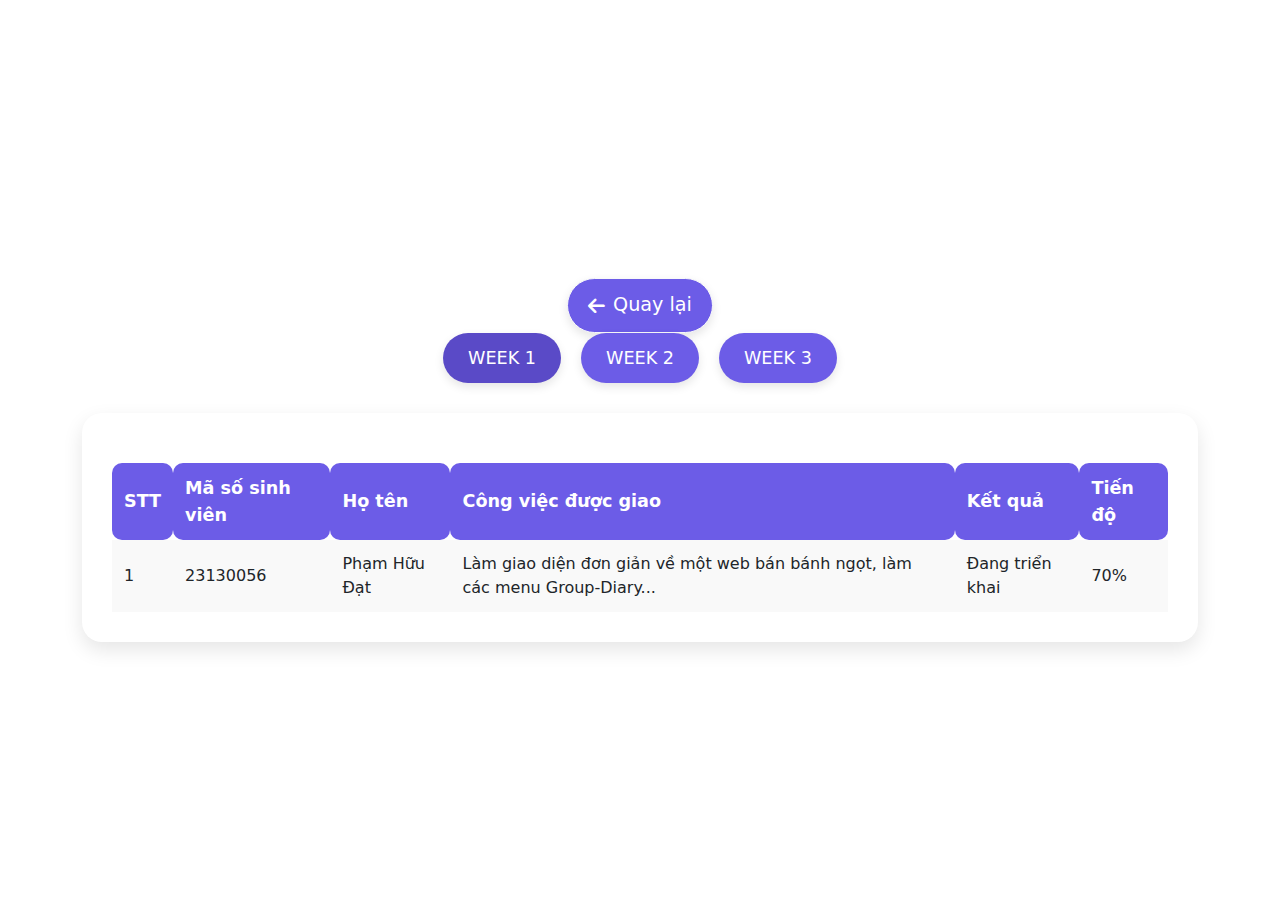
==== pages/groupdiary.html @ 4a21accf "Add files via upload" ====
<!DOCTYPE html>
<html lang="vi">
<head>
    <meta charset="UTF-8">
    <meta name="viewport" content="width=device-width, initial-scale=1.0">
    <title>Nhật ký nhóm</title>
    <link href="https://fonts.googleapis.com/css2?family=Roboto:wght@400;500;700&display=swap" rel="stylesheet">
    <link rel="stylesheet" href="/styles/groupdiary.css">
    <link href="https://cdn.jsdelivr.net/npm/bootstrap@5.3.1/dist/css/bootstrap.min.css" rel="stylesheet">
    <!-- Thêm Font Awesome cho biểu tượng Back -->
    <link rel="stylesheet" href="https://cdnjs.cloudflare.com/ajax/libs/font-awesome/6.0.0-beta3/css/all.min.css">
</head>
<body>

    <div class="container">


        <!-- Nút quay lại -->
        <div class="back-button">
            <a href="/index.html" class="btn btn-light">
                <i class="fas fa-arrow-left"></i> Quay lại
            </a>
        </div>

        <!-- Các Tab -->
        <div class="tabs">
            <button class="tab-button" onclick="openTab(event, 'Week1')">Week 1</button>
            <button class="tab-button" onclick="openTab(event, 'Week2')">Week 2</button>
            <button class="tab-button" onclick="openTab(event, 'Week3')">Week 3</button>
        </div>

        <!-- Nội dung từng Tab -->
        <div id="Week1" class="tab-content">
            <table>
                <thead>
                    <tr>
                        <th>STT</th>
                        <th>Mã số sinh viên</th>
                        <th>Họ tên</th>
                        <th>Công việc được giao</th>
                        <th>Kết quả</th>
                        <th>Tiến độ</th>
                    </tr>
                </thead>
                <tbody>
                    <tr>
                        <td>1</td>
                        <td>23130056</td>
                        <td>Phạm Hữu Đạt</td>
                        <td>Làm giao diện đơn giản về một web bán bánh ngọt, làm các menu Group-Diary...</td>
                        <td>Đang triển khai</td>
                        <td>70%</td>
                    </tr>
                    <!-- Thêm nhiều dòng như vậy cho các sinh viên khác -->
                </tbody>
            </table>
        </div>

        <div id="Week2" class="tab-content">
            <!-- Bảng tương tự cho Week 2 -->
        </div>

        <div id="Week3" class="tab-content">
            <!-- Bảng tương tự cho Week 3 -->
        </div>
    </div>

    <script src="/js/groupdiary.js"></script>
</body>
</html>
---- styles/groupdiary.css ----
/* Định dạng nút quay lại */
.back-button {
    margin-top: 20px;
    text-align: center;
}

.back-button a {
    display: inline-flex;
    align-items: center;
    font-size: 1.2rem;
    padding: 12px 20px;
    background-color: #6c5ce7;
    color: white;
    text-decoration: none;
    border-radius: 50px;
    box-shadow: 0 4px 10px rgba(0, 0, 0, 0.1);
    transition: all 0.3s ease;
}

.back-button a:hover {
    background-color: #5a4ac7;
    transform: translateY(-2px);
}

.back-button a i {
    margin-right: 8px;
}

/* Tổng quan */

* {
    margin: 0;
    padding: 0;
    box-sizing: border-box;
}

body {
    font-family: 'Roboto', sans-serif;
    background-color: #f8f9fa;
    display: flex;
    justify-content: center;
    align-items: flex-start;
    min-height: 100vh;
    padding: 40px;
}

.container {
    width: 90%;
    max-width: 1200px;
    margin: auto;
}

/* Tabs */
.tabs {
    display: flex;
    justify-content: center;
    margin-bottom: 30px;
}

.tab-button {
    background-color: #6c5ce7;
    color: white;
    border: none;
    padding: 12px 25px;
    margin: 0 10px;
    cursor: pointer;
    font-size: 1.1rem;
    text-transform: uppercase;
    border-radius: 50px;
    transition: all 0.3s ease;
    font-weight: 500;
    box-shadow: 0 4px 10px rgba(0, 0, 0, 0.1);
}

.tab-button:hover {
    background-color: #5a4ac7;
    transform: translateY(-2px);
}

.tab-button.active {
    background-color: #5a4ac7;
    color: white;
}

/* Tab Content */
.tab-content {
    display: none;
    background-color: #ffffff;
    padding: 30px;
    border-radius: 20px;
    box-shadow: 0 8px 20px rgba(0, 0, 0, 0.1);
    margin-top: 20px;
    opacity: 0;
    transition: opacity 0.4s ease;
}

.tab-content.active {
    display: block;
    opacity: 1;
}

/* Bảng */
table {
    width: 100%;
    border-collapse: collapse;
    margin-top: 20px;
}

th, td {
    padding: 12px;
    text-align: left;
}

th {
    background-color: #6c5ce7;
    color: white;
    font-size: 1.1rem;
    border-radius: 10px;
}

td {
    background-color: #f9f9f9;
}

td input, td textarea {
    width: 100%;
    padding: 10px;
    font-size: 1rem;
    border-radius: 10px;
    border: 1px solid #ddd;
    transition: border-color 0.3s ease;
    box-shadow: 0 4px 10px rgba(0, 0, 0, 0.05);
}

td input:focus, td textarea:focus {
    border-color: #6c5ce7;
    box-shadow: 0 4px 12px rgba(108, 92, 231, 0.2);
}

td textarea {
    resize: vertical;
    min-height: 80px;
}

/* Cột Công việc được giao dài hơn */
td textarea {
    width: 100%;
    padding: 10px;
    font-size: 1rem;
    border-radius: 10px;
    border: 1px solid #ddd;
}

/* Cột Kết quả và Tiến độ ngắn hơn */
td input {
    max-width: 150px;
}

/* Hiệu ứng hover */
tr:hover {
    background-color: #f0f4f8;
    transform: translateY(-2px);
    transition: transform 0.3s ease;
}

/* Responsive */
@media (max-width: 768px) {
    .container {
        width: 95%;
    }

    .tab-button {
        padding: 10px 18px;
        font-size: 1rem;
    }

    table {
        font-size: 0.9rem;
    }

    td input, td textarea {
        font-size: 0.9rem;
    }
}
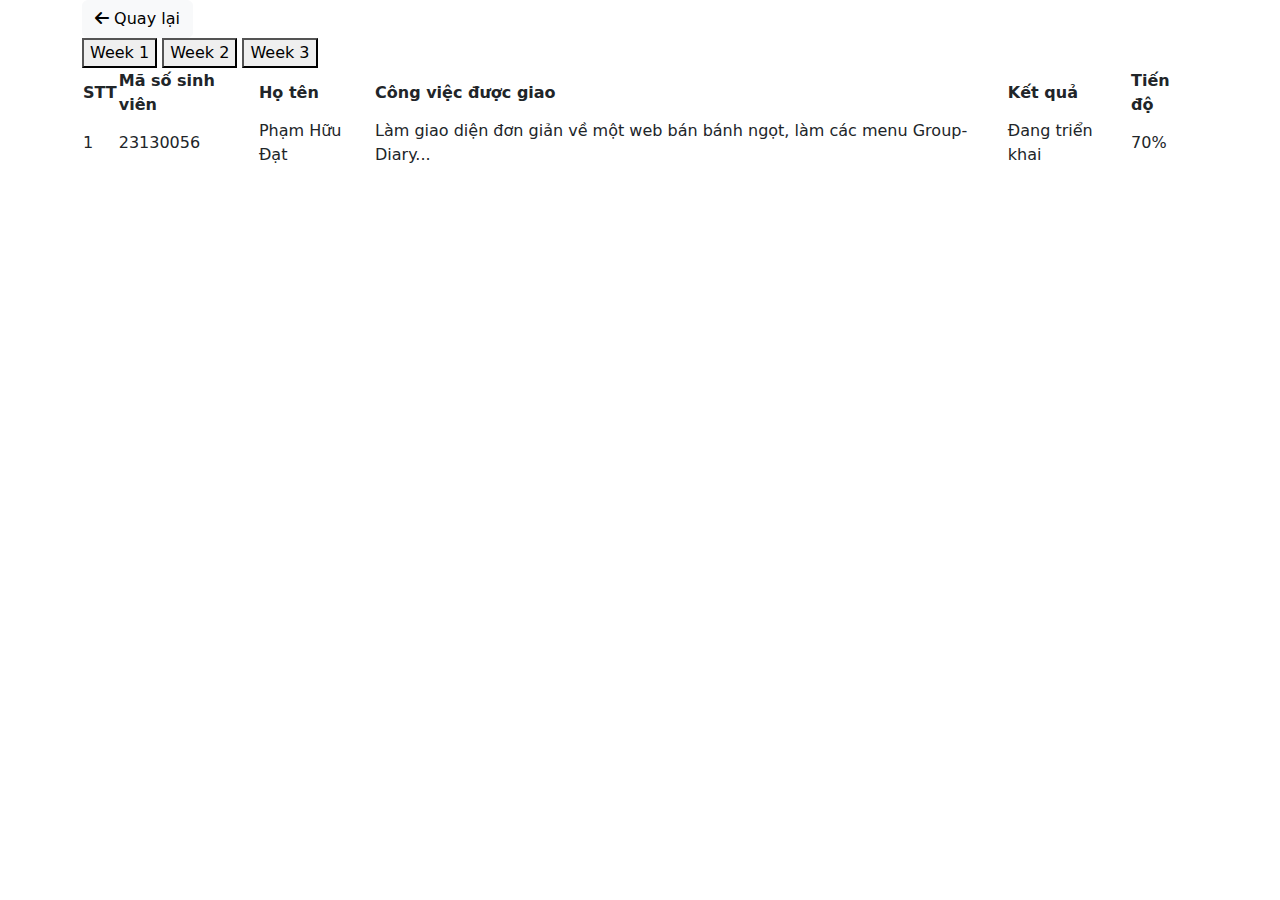
==== commit 3bbec696: "Update groupdiary.html" ====
--- a/pages/groupdiary.html
+++ b/pages/groupdiary.html
@@ -5,7 +5,7 @@
     <meta name="viewport" content="width=device-width, initial-scale=1.0">
     <title>Nhật ký nhóm</title>
     <link href="https://fonts.googleapis.com/css2?family=Roboto:wght@400;500;700&display=swap" rel="stylesheet">
-    <link rel="stylesheet" href="/styles/groupdiary.css">
+    <link rel="stylesheet" href="styles/groupdiary.css">
     <link href="https://cdn.jsdelivr.net/npm/bootstrap@5.3.1/dist/css/bootstrap.min.css" rel="stylesheet">
     <!-- Thêm Font Awesome cho biểu tượng Back -->
     <link rel="stylesheet" href="https://cdnjs.cloudflare.com/ajax/libs/font-awesome/6.0.0-beta3/css/all.min.css">
@@ -65,6 +65,6 @@
         </div>
     </div>
 
-    <script src="/js/groupdiary.js"></script>
+    <script src="js/groupdiary.js"></script>
 </body>
 </html>
